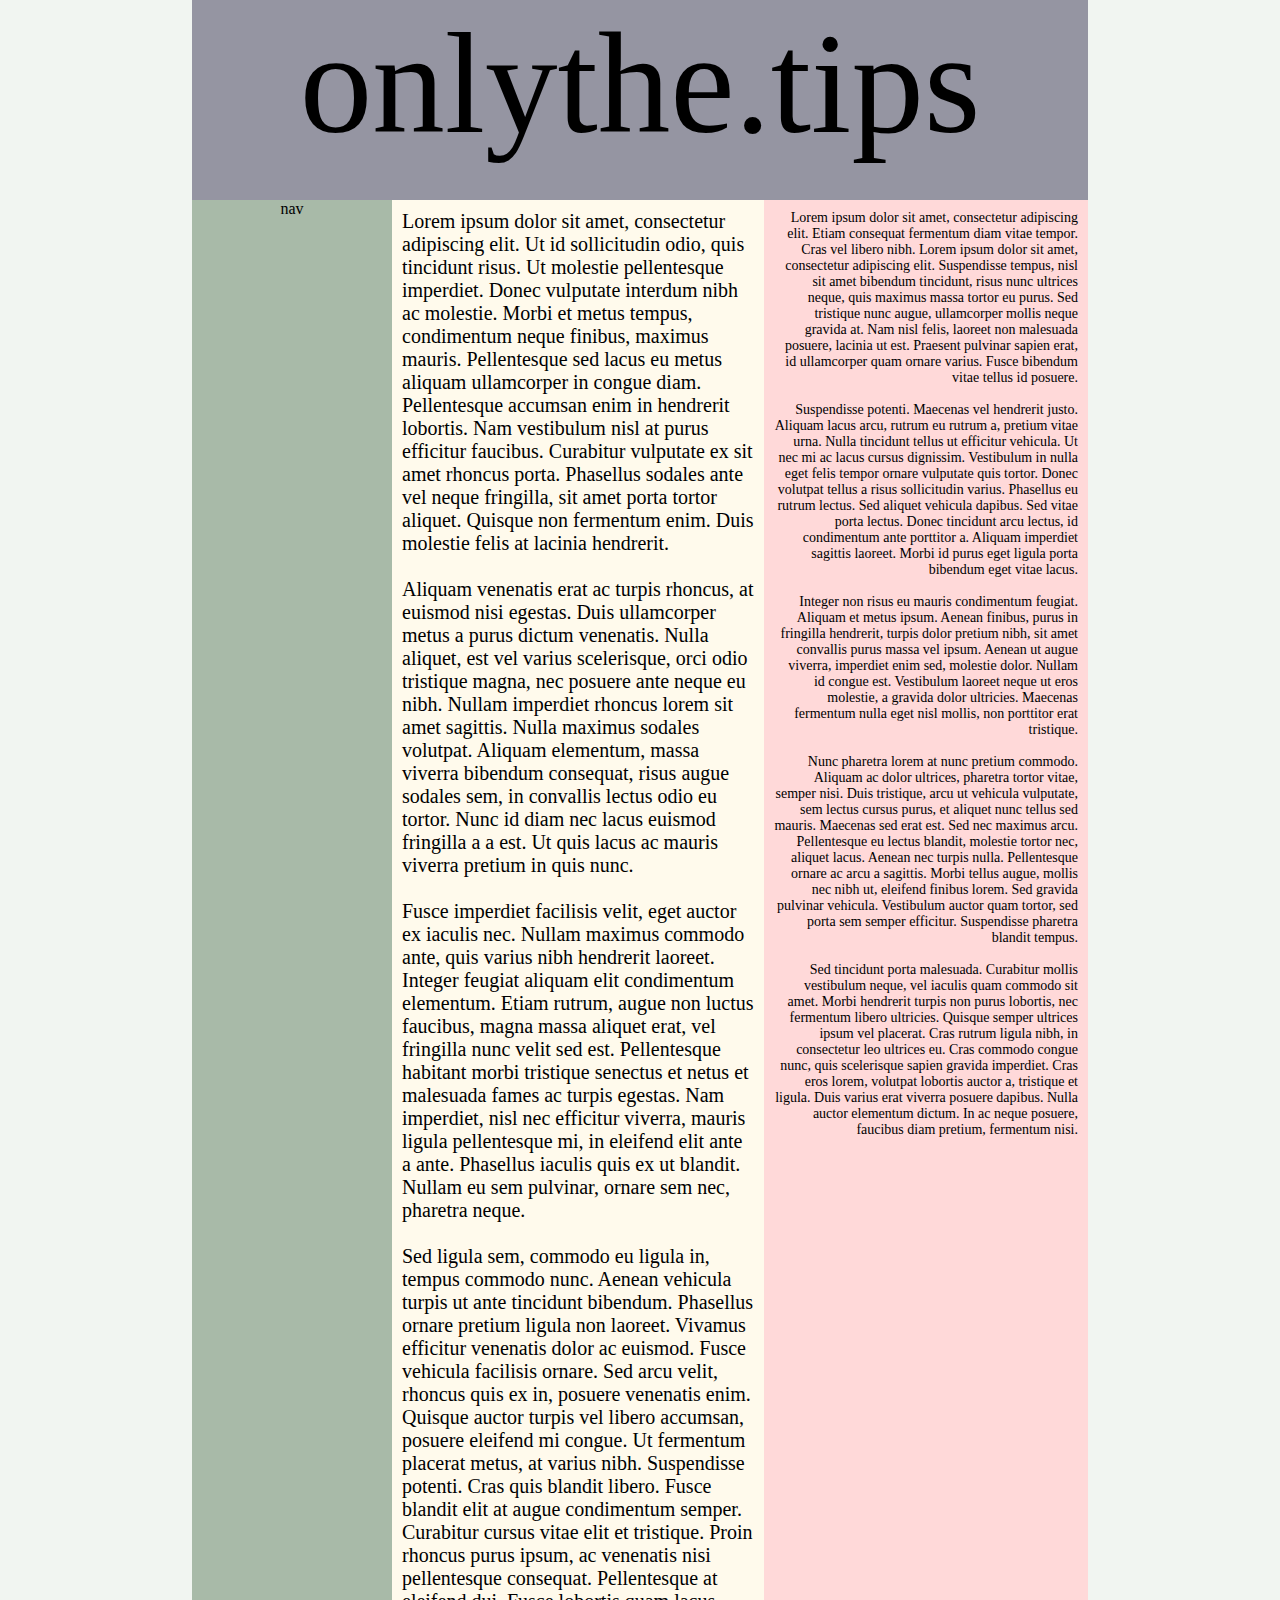
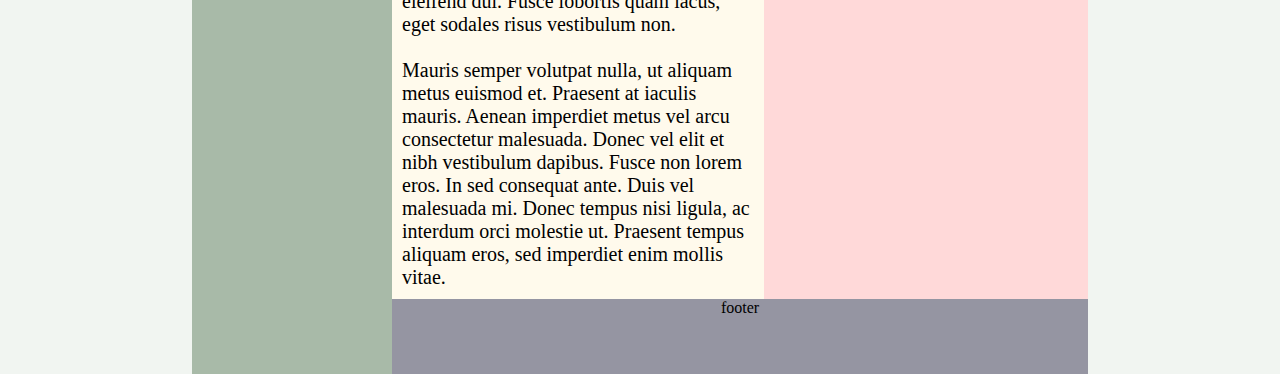
==== tips/index.html @ e6624362 "1" ====
<html>
<head>
    <title>onlythetips</title>
    <link rel="stylesheet" type="text/css" href="style.css">
</head>
<body>
    <div class="wrapper">
        <div class="header">onlythe.tips</div>
        <div class="nav">nav</div>
        <div class="content">Lorem ipsum dolor sit amet, consectetur adipiscing elit. Ut id sollicitudin odio, quis tincidunt risus. Ut molestie pellentesque imperdiet. Donec vulputate interdum nibh ac molestie. Morbi et metus tempus, condimentum neque finibus, maximus mauris. Pellentesque sed lacus eu metus aliquam ullamcorper in congue diam. Pellentesque accumsan enim in hendrerit lobortis. Nam vestibulum nisl at purus efficitur faucibus. Curabitur vulputate ex sit amet rhoncus porta. Phasellus sodales ante vel neque fringilla, sit amet porta tortor aliquet. Quisque non fermentum enim. Duis molestie felis at lacinia hendrerit.<br><br>

            Aliquam venenatis erat ac turpis rhoncus, at euismod nisi egestas. Duis ullamcorper metus a purus dictum venenatis. Nulla aliquet, est vel varius scelerisque, orci odio tristique magna, nec posuere ante neque eu nibh. Nullam imperdiet rhoncus lorem sit amet sagittis. Nulla maximus sodales volutpat. Aliquam elementum, massa viverra bibendum consequat, risus augue sodales sem, in convallis lectus odio eu tortor. Nunc id diam nec lacus euismod fringilla a a est. Ut quis lacus ac mauris viverra pretium in quis nunc.<br><br>
            
            Fusce imperdiet facilisis velit, eget auctor ex iaculis nec. Nullam maximus commodo ante, quis varius nibh hendrerit laoreet. Integer feugiat aliquam elit condimentum elementum. Etiam rutrum, augue non luctus faucibus, magna massa aliquet erat, vel fringilla nunc velit sed est. Pellentesque habitant morbi tristique senectus et netus et malesuada fames ac turpis egestas. Nam imperdiet, nisl nec efficitur viverra, mauris ligula pellentesque mi, in eleifend elit ante a ante. Phasellus iaculis quis ex ut blandit. Nullam eu sem pulvinar, ornare sem nec, pharetra neque.<br><br>
            
            Sed ligula sem, commodo eu ligula in, tempus commodo nunc. Aenean vehicula turpis ut ante tincidunt bibendum. Phasellus ornare pretium ligula non laoreet. Vivamus efficitur venenatis dolor ac euismod. Fusce vehicula facilisis ornare. Sed arcu velit, rhoncus quis ex in, posuere venenatis enim. Quisque auctor turpis vel libero accumsan, posuere eleifend mi congue. Ut fermentum placerat metus, at varius nibh. Suspendisse potenti. Cras quis blandit libero. Fusce blandit elit at augue condimentum semper. Curabitur cursus vitae elit et tristique. Proin rhoncus purus ipsum, ac venenatis nisi pellentesque consequat. Pellentesque at eleifend dui. Fusce lobortis quam lacus, eget sodales risus vestibulum non.<br><br>
            
            Mauris semper volutpat nulla, ut aliquam metus euismod et. Praesent at iaculis mauris. Aenean imperdiet metus vel arcu consectetur malesuada. Donec vel elit et nibh vestibulum dapibus. Fusce non lorem eros. In sed consequat ante. Duis vel malesuada mi. Donec tempus nisi ligula, ac interdum orci molestie ut. Praesent tempus aliquam eros, sed imperdiet enim mollis vitae.</div>
        <div class="right">Lorem ipsum dolor sit amet, consectetur adipiscing elit. Etiam consequat fermentum diam vitae tempor. Cras vel libero nibh. Lorem ipsum dolor sit amet, consectetur adipiscing elit. Suspendisse tempus, nisl sit amet bibendum tincidunt, risus nunc ultrices neque, quis maximus massa tortor eu purus. Sed tristique nunc augue, ullamcorper mollis neque gravida at. Nam nisl felis, laoreet non malesuada posuere, lacinia ut est. Praesent pulvinar sapien erat, id ullamcorper quam ornare varius. Fusce bibendum vitae tellus id posuere.<br><br>

            Suspendisse potenti. Maecenas vel hendrerit justo. Aliquam lacus arcu, rutrum eu rutrum a, pretium vitae urna. Nulla tincidunt tellus ut efficitur vehicula. Ut nec mi ac lacus cursus dignissim. Vestibulum in nulla eget felis tempor ornare vulputate quis tortor. Donec volutpat tellus a risus sollicitudin varius. Phasellus eu rutrum lectus. Sed aliquet vehicula dapibus. Sed vitae porta lectus. Donec tincidunt arcu lectus, id condimentum ante porttitor a. Aliquam imperdiet sagittis laoreet. Morbi id purus eget ligula porta bibendum eget vitae lacus.<br><br>
            
            Integer non risus eu mauris condimentum feugiat. Aliquam et metus ipsum. Aenean finibus, purus in fringilla hendrerit, turpis dolor pretium nibh, sit amet convallis purus massa vel ipsum. Aenean ut augue viverra, imperdiet enim sed, molestie dolor. Nullam id congue est. Vestibulum laoreet neque ut eros molestie, a gravida dolor ultricies. Maecenas fermentum nulla eget nisl mollis, non porttitor erat tristique.<br><br>
            
            Nunc pharetra lorem at nunc pretium commodo. Aliquam ac dolor ultrices, pharetra tortor vitae, semper nisi. Duis tristique, arcu ut vehicula vulputate, sem lectus cursus purus, et aliquet nunc tellus sed mauris. Maecenas sed erat est. Sed nec maximus arcu. Pellentesque eu lectus blandit, molestie tortor nec, aliquet lacus. Aenean nec turpis nulla. Pellentesque ornare ac arcu a sagittis. Morbi tellus augue, mollis nec nibh ut, eleifend finibus lorem. Sed gravida pulvinar vehicula. Vestibulum auctor quam tortor, sed porta sem semper efficitur. Suspendisse pharetra blandit tempus.<br><br>
            
            Sed tincidunt porta malesuada. Curabitur mollis vestibulum neque, vel iaculis quam commodo sit amet. Morbi hendrerit turpis non purus lobortis, nec fermentum libero ultricies. Quisque semper ultrices ipsum vel placerat. Cras rutrum ligula nibh, in consectetur leo ultrices eu. Cras commodo congue nunc, quis scelerisque sapien gravida imperdiet. Cras eros lorem, volutpat lobortis auctor a, tristique et ligula. Duis varius erat viverra posuere dapibus. Nulla auctor elementum dictum. In ac neque posuere, faucibus diam pretium, fermentum nisi.</div>
        <div class="footer">footer</div>
    </div>
</body>
</html>
---- tips/style.css ----
body { padding: 0px; margin: 0px; background-color: rgb(241, 245, 241);}

.wrapper {
    display: grid;
    grid-template-columns: 15% 200px 1fr 1fr 1fr 1fr 200px 15%;
    grid-template-rows: 200px 1fr 75px;
    grid-template-areas:
      '. header header header header header header .'
      '. nav content content content right right .'
      '. nav footer footer footer footer footer .';
    height: 100%;
}
.wrapper > div {

}

.header {
    background-color: #9595A2;
    grid-area: header;
    text-align: center;
    font-size: 145px;
}
.nav {
    background-color: #A8BAA8;
    grid-area: nav;
    text-align: center;
}
.content {
    background-color: #FFFAEC;
    grid-area: content;
    text-align: left;
    font-size: 20px;
    padding: 10px;
}
.right {
    background-color: #FFD9D9;
    grid-area: right;
    text-align: right;
    font-size: 14px;
    padding: 10px;
}
.footer {
    background-color: #9595A2;
    grid-area: footer;
    text-align: center;
}
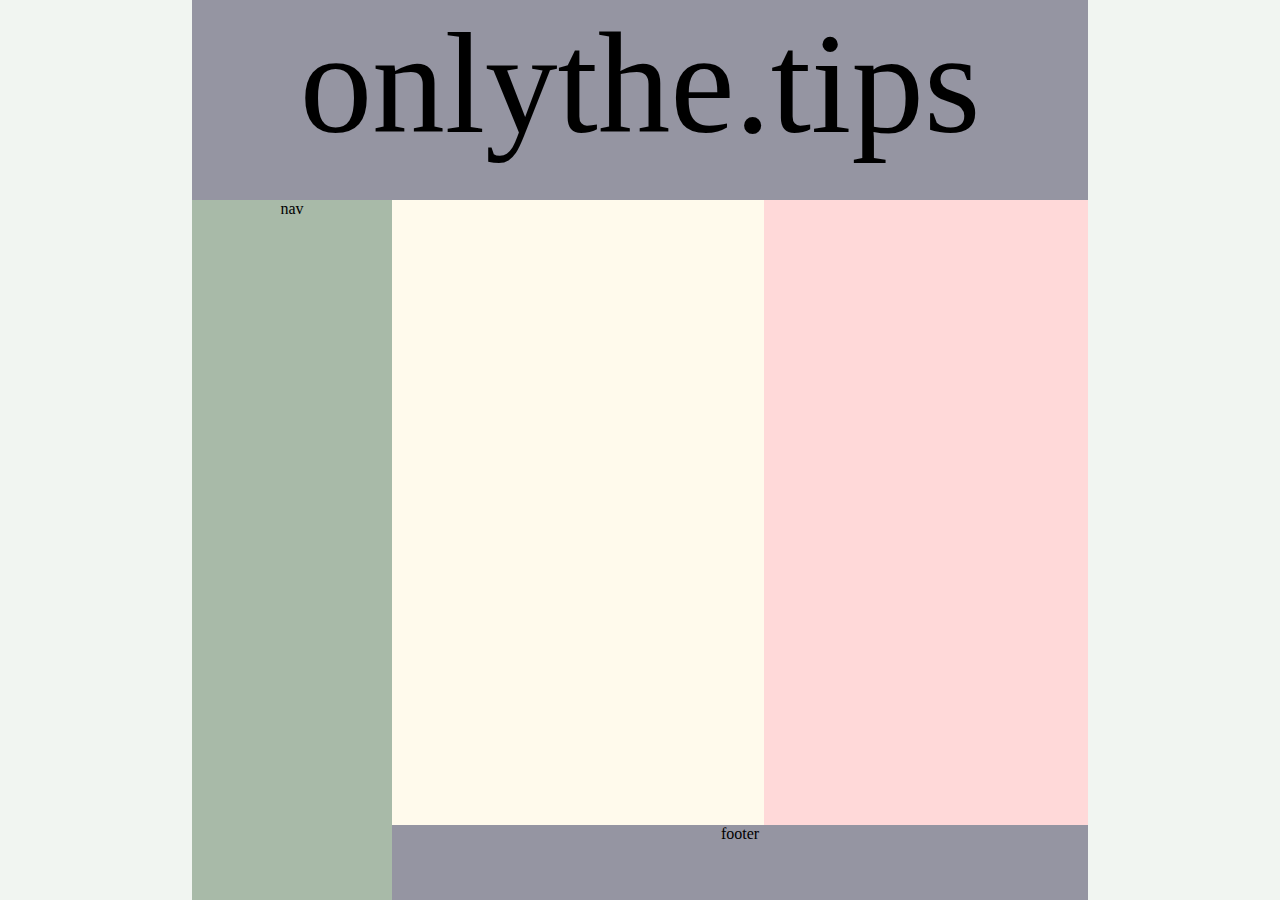
==== commit c8da102c: "Update tips/index.html" ====
--- a/tips/index.html
+++ b/tips/index.html
@@ -7,24 +7,12 @@
     <div class="wrapper">
         <div class="header">onlythe.tips</div>
         <div class="nav">nav</div>
-        <div class="content">Lorem ipsum dolor sit amet, consectetur adipiscing elit. Ut id sollicitudin odio, quis tincidunt risus. Ut molestie pellentesque imperdiet. Donec vulputate interdum nibh ac molestie. Morbi et metus tempus, condimentum neque finibus, maximus mauris. Pellentesque sed lacus eu metus aliquam ullamcorper in congue diam. Pellentesque accumsan enim in hendrerit lobortis. Nam vestibulum nisl at purus efficitur faucibus. Curabitur vulputate ex sit amet rhoncus porta. Phasellus sodales ante vel neque fringilla, sit amet porta tortor aliquet. Quisque non fermentum enim. Duis molestie felis at lacinia hendrerit.<br><br>
-
-            Aliquam venenatis erat ac turpis rhoncus, at euismod nisi egestas. Duis ullamcorper metus a purus dictum venenatis. Nulla aliquet, est vel varius scelerisque, orci odio tristique magna, nec posuere ante neque eu nibh. Nullam imperdiet rhoncus lorem sit amet sagittis. Nulla maximus sodales volutpat. Aliquam elementum, massa viverra bibendum consequat, risus augue sodales sem, in convallis lectus odio eu tortor. Nunc id diam nec lacus euismod fringilla a a est. Ut quis lacus ac mauris viverra pretium in quis nunc.<br><br>
+        <div class="content">
             
-            Fusce imperdiet facilisis velit, eget auctor ex iaculis nec. Nullam maximus commodo ante, quis varius nibh hendrerit laoreet. Integer feugiat aliquam elit condimentum elementum. Etiam rutrum, augue non luctus faucibus, magna massa aliquet erat, vel fringilla nunc velit sed est. Pellentesque habitant morbi tristique senectus et netus et malesuada fames ac turpis egestas. Nam imperdiet, nisl nec efficitur viverra, mauris ligula pellentesque mi, in eleifend elit ante a ante. Phasellus iaculis quis ex ut blandit. Nullam eu sem pulvinar, ornare sem nec, pharetra neque.<br><br>
+        </div>
+        <div class="right">
             
-            Sed ligula sem, commodo eu ligula in, tempus commodo nunc. Aenean vehicula turpis ut ante tincidunt bibendum. Phasellus ornare pretium ligula non laoreet. Vivamus efficitur venenatis dolor ac euismod. Fusce vehicula facilisis ornare. Sed arcu velit, rhoncus quis ex in, posuere venenatis enim. Quisque auctor turpis vel libero accumsan, posuere eleifend mi congue. Ut fermentum placerat metus, at varius nibh. Suspendisse potenti. Cras quis blandit libero. Fusce blandit elit at augue condimentum semper. Curabitur cursus vitae elit et tristique. Proin rhoncus purus ipsum, ac venenatis nisi pellentesque consequat. Pellentesque at eleifend dui. Fusce lobortis quam lacus, eget sodales risus vestibulum non.<br><br>
-            
-            Mauris semper volutpat nulla, ut aliquam metus euismod et. Praesent at iaculis mauris. Aenean imperdiet metus vel arcu consectetur malesuada. Donec vel elit et nibh vestibulum dapibus. Fusce non lorem eros. In sed consequat ante. Duis vel malesuada mi. Donec tempus nisi ligula, ac interdum orci molestie ut. Praesent tempus aliquam eros, sed imperdiet enim mollis vitae.</div>
-        <div class="right">Lorem ipsum dolor sit amet, consectetur adipiscing elit. Etiam consequat fermentum diam vitae tempor. Cras vel libero nibh. Lorem ipsum dolor sit amet, consectetur adipiscing elit. Suspendisse tempus, nisl sit amet bibendum tincidunt, risus nunc ultrices neque, quis maximus massa tortor eu purus. Sed tristique nunc augue, ullamcorper mollis neque gravida at. Nam nisl felis, laoreet non malesuada posuere, lacinia ut est. Praesent pulvinar sapien erat, id ullamcorper quam ornare varius. Fusce bibendum vitae tellus id posuere.<br><br>
-
-            Suspendisse potenti. Maecenas vel hendrerit justo. Aliquam lacus arcu, rutrum eu rutrum a, pretium vitae urna. Nulla tincidunt tellus ut efficitur vehicula. Ut nec mi ac lacus cursus dignissim. Vestibulum in nulla eget felis tempor ornare vulputate quis tortor. Donec volutpat tellus a risus sollicitudin varius. Phasellus eu rutrum lectus. Sed aliquet vehicula dapibus. Sed vitae porta lectus. Donec tincidunt arcu lectus, id condimentum ante porttitor a. Aliquam imperdiet sagittis laoreet. Morbi id purus eget ligula porta bibendum eget vitae lacus.<br><br>
-            
-            Integer non risus eu mauris condimentum feugiat. Aliquam et metus ipsum. Aenean finibus, purus in fringilla hendrerit, turpis dolor pretium nibh, sit amet convallis purus massa vel ipsum. Aenean ut augue viverra, imperdiet enim sed, molestie dolor. Nullam id congue est. Vestibulum laoreet neque ut eros molestie, a gravida dolor ultricies. Maecenas fermentum nulla eget nisl mollis, non porttitor erat tristique.<br><br>
-            
-            Nunc pharetra lorem at nunc pretium commodo. Aliquam ac dolor ultrices, pharetra tortor vitae, semper nisi. Duis tristique, arcu ut vehicula vulputate, sem lectus cursus purus, et aliquet nunc tellus sed mauris. Maecenas sed erat est. Sed nec maximus arcu. Pellentesque eu lectus blandit, molestie tortor nec, aliquet lacus. Aenean nec turpis nulla. Pellentesque ornare ac arcu a sagittis. Morbi tellus augue, mollis nec nibh ut, eleifend finibus lorem. Sed gravida pulvinar vehicula. Vestibulum auctor quam tortor, sed porta sem semper efficitur. Suspendisse pharetra blandit tempus.<br><br>
-            
-            Sed tincidunt porta malesuada. Curabitur mollis vestibulum neque, vel iaculis quam commodo sit amet. Morbi hendrerit turpis non purus lobortis, nec fermentum libero ultricies. Quisque semper ultrices ipsum vel placerat. Cras rutrum ligula nibh, in consectetur leo ultrices eu. Cras commodo congue nunc, quis scelerisque sapien gravida imperdiet. Cras eros lorem, volutpat lobortis auctor a, tristique et ligula. Duis varius erat viverra posuere dapibus. Nulla auctor elementum dictum. In ac neque posuere, faucibus diam pretium, fermentum nisi.</div>
+        </div>
         <div class="footer">footer</div>
     </div>
 </body>
